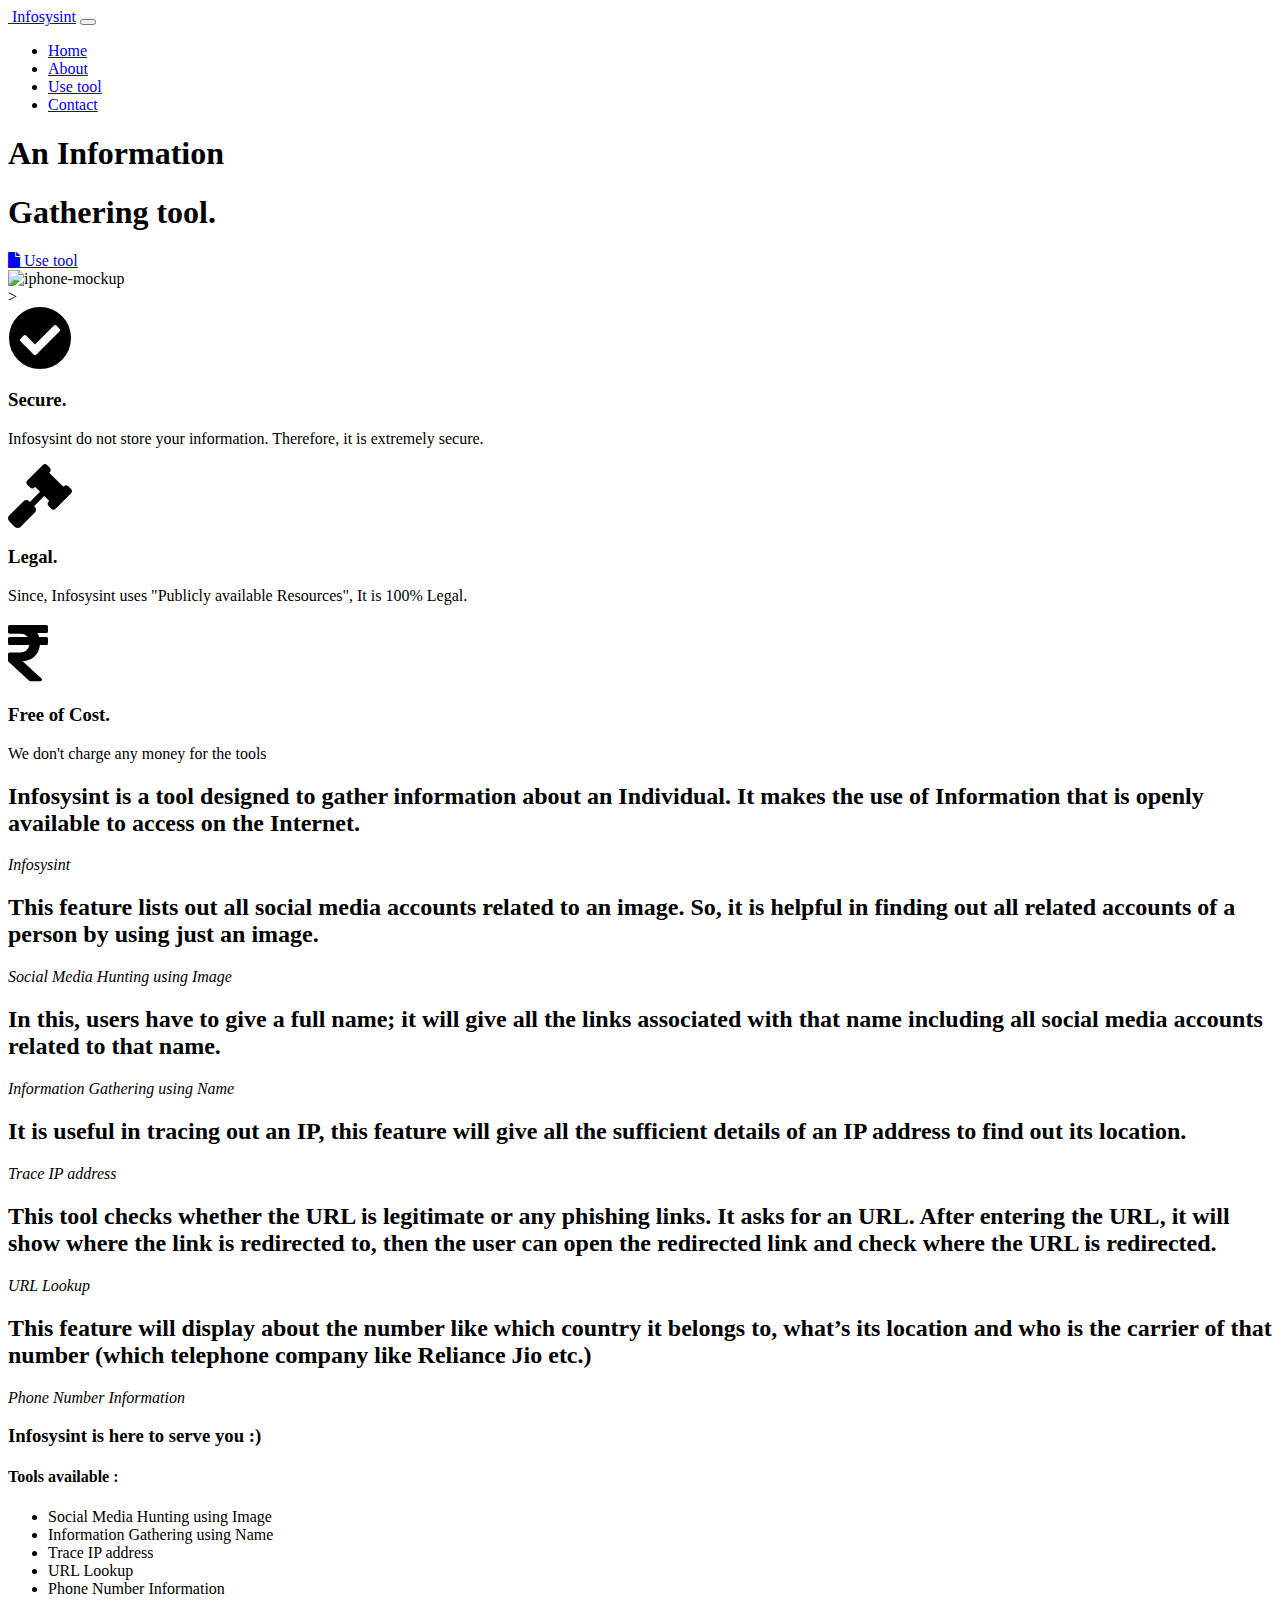
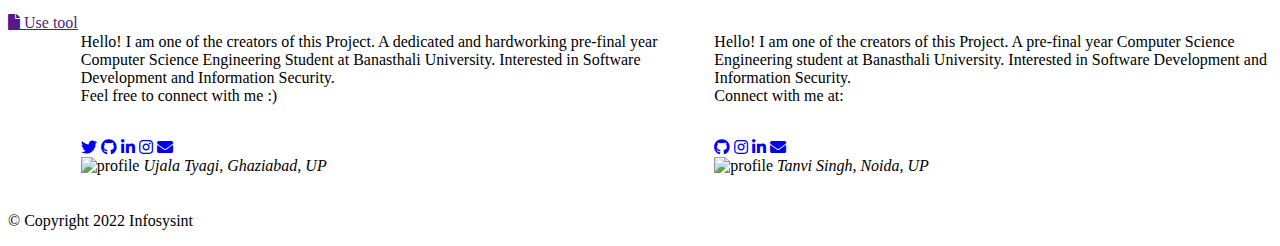
==== interface/index.html @ 66749d80 "Add files via upload" ====
<!DOCTYPE html>
<html>

<head>
  <meta charset="utf-8">
  <title>Infosysint</title>

  <!-- bootstrap -->
  <link rel="stylesheet" href="https://cdn.jsdelivr.net/npm/bootstrap@4.6.0/dist/css/bootstrap.min.css" integrity="sha384-B0vP5xmATw1+K9KRQjQERJvTumQW0nPEzvF6L/Z6nronJ3oUOFUFpCjEUQouq2+l" crossorigin="anonymous">
  <script src="https://code.jquery.com/jquery-3.5.1.slim.min.js" integrity="sha384-DfXdz2htPH0lsSSs5nCTpuj/zy4C+OGpamoFVy38MVBnE+IbbVYUew+OrCXaRkfj" crossorigin="anonymous"></script>
 <script src="https://cdn.jsdelivr.net/npm/bootstrap@4.6.0/dist/js/bootstrap.bundle.min.js" integrity="sha384-Piv4xVNRyMGpqkS2by6br4gNJ7DXjqk09RmUpJ8jgGtD7zP9yug3goQfGII0yAns" crossorigin="anonymous"></script>


  <!-- font awesome for icons -->
  <link href="https://cdnjs.cloudflare.com/ajax/libs/font-awesome/5.11.2/css/all.min.css" rel="stylesheet">

  <!-- google fonts -->
  <link href="https://fonts.googleapis.com/css2?family=Montserrat:wght@100&family=Ubuntu:wght@300&display=swap" rel="stylesheet">
  <link rel="stylesheet" href="css/styles.css">
</head>

<body>

  <section id="title" class="coloured">
    <div class="container-fluid">
    <!-- Nav Bar  -->
    <nav class="navbar navbar-expand-lg navbar-dark">
  <a class="navbar-brand" href="#"><img class="logo" src="images/logo.png" alt=""> Infosysint</a>
  <button class="navbar-toggler" type="button" data-toggle="collapse" data-target="#navbarSupportedContent" aria-controls="navbarSupportedContent" aria-expanded="false" aria-label="Toggle navigation">
    <span class="navbar-toggler-icon"></span>
  </button>

  <div class="collapse navbar-collapse" id="navbarSupportedContent">
    <ul class="navbar-nav ml-auto">
      <li class="nav-item">
        <a class="nav-link active" href="#">Home</a> <span class="sr-only">(current)</span>
      </li>
      <li class="nav-item">
        <a class="nav-link" href="#about">About</a>
      </li>
      <li class="nav-item">
        <a class="nav-link" href="#use">Use tool</a>
      </li>
      <li class="nav-item">
        <a class="nav-link" href="#contact">Contact</a>
      </li>
    </ul>

  </div>
</nav>

    <!-- Title -->


    <div class="row">

    <div class="col lg-6">
      <h1 class="big-heading">An Information</h1>
      <h1 class="big-heading">Gathering tool.</h1>
      <a class="btn btn-dark btn-lg download-button" href="_______"><i class="fas fa-file"></i> Use tool</a>
      <!-- <button type="button" class="btn btn-dark btn-lg download-button"><i class="fas fa-shopping-bag"></i> Shop</button> -->
      <!-- <button type="button" class="btn btn-outline-light btn-lg download-button"><i class="fab fa-google-play"></i> Download</button> -->
    </div>
    <div class= "col-lg-6">
      <img class="title-image" src="images/image.jpg" alt="iphone-mockup">
    </div>
  </div>
</div>

</section>


  <!-- Features -->

  <section id="features" class="no-color">>
  <div class="container-fluid">
  <div class="row">

  <div class="feature-box col-lg-4">
    <i class="fas fa-check-circle fa-4x icon"></i>
    <h3 class="feature">Secure.</h3>
    <p class="point">Infosysint do not store your information. Therefore, it is extremely secure.</p>
  </div>

  <div class="feature-box col-lg-4">
    <i class="fas fa-gavel fa-4x icon"></i>
    <h3 class="feature">Legal.</h3>
    <p class="point">Since, Infosysint uses "Publicly available Resources", It is 100% Legal.</p>
  </div>

  <div class="feature-box col-lg-4">
    <i class="fas fa-rupee-sign fa-4x icon"></i>
    <h3 class="feature">Free of Cost.</h3>
    <p class="point">We don't charge any money for the tools</p>
  </div>

  </div>
</div>

  </section>


  <!-- Testimonials -->

  <section id="about" class="coloured">

    <div id="testimonial-carousel" class="carousel slide" data-ride="false">

      <!-- <ol class="carousel-indicators">
    <li data-target="#testimonial-carousel" data-slide-to="0" class="active"></li>
    <li data-target="#testimonial-carousel" data-slide-to="1"></li>
    <li data-target="#testimonial-carousel" data-slide-to="2"></li>
  </ol> -->

  <div class="carousel-inner">
    <div class="carousel-item active container-fluid">
      <h2  class="testimonial-text">Infosysint is a tool designed to gather information about an Individual.
         It makes the use of Information that is openly available to access on the Internet.</h2>
      <em>Infosysint</em>
    </div>
    <div class="carousel-item container-fluid">
      <h2 class="testimonial-text">This feature lists out all social media accounts related to an image. So, it is helpful in finding out all related accounts of a person by using just an image.
      </h2>
        <!-- First feature -->
        <em>Social Media Hunting using Image</em>
    </div>
    <div class="carousel-item container-fluid">
      <h2 class="testimonial-text">In this, users have to give a full name; it will give all the links associated with that name including all social media accounts related to that name.
      </h2>
      <!-- Second feature -->
      <em>Information Gathering using Name</em>
    </div>
    <div class="carousel-item container-fluid">
      <h2 class="testimonial-text">It is useful in tracing out an IP, this feature will give all the sufficient details of an IP address to find out its location.
      </h2>
      <!-- Third feature -->
        <em>Trace IP address</em>
    </div>
    <div class="carousel-item container-fluid">
      <h2 class="testimonial-text">This tool checks whether the URL is legitimate or any phishing links. It asks for an URL. After entering the URL, it will show where the link is redirected to, then the user can open the redirected link and check where the URL is redirected.
      </h2>
      <!-- Fourth feature -->
      <em>URL Lookup</em>
    </div>
    <div class="carousel-item container-fluid">
      <h2 class="testimonial-text">This feature will display about the number like which country it belongs to, what’s its location and who is the carrier of that number (which telephone company like Reliance Jio etc.)
      </h2>
      <!-- Fifth feature -->
      <em>Phone Number Information</em>
    </div>
  </div>
  <a class="carousel-control-prev" href="#testimonial-carousel" role="button" data-slide="prev">
    <span class="carousel-control-prev-icon" aria-hidden="true"></span>
    <span class="sr-only">Previous</span>
  </a>
  <a class="carousel-control-next" href="#testimonial-carousel" role="button" data-slide="next">
    <span class="carousel-control-next-icon" aria-hidden="true"></span>
    <span class="sr-only">Next</span>
  </a>
</div>
  </section>



  <!-- Call to Action -->

  <section id="use" class="coloured">

<div class="container-fluid">
    <h3 class="big-heading">Infosysint is here to serve you :)</h3>
    <h4 class = "small-heading">Tools available :</h4>
    <ul class = "points">
      <li>Social Media Hunting using Image</li>
      <li>Information Gathering using Name</li>
      <li>Trace IP address</li>
      <li>URL Lookup</li>
      <li>Phone Number Information</li>
    </ul>
    <a class="btn btn-dark btn-lg download-button"  href="" style="float: left"><i class="fas fa-file" ></i> Use tool</a>
</div>
  </section>


  <section id="contact" class="no-color">
    <div class="container-fluid">
    <div class="row">
      <table>
        <tr>
          <td>
    <div class="feature-box col-lg-8">
      <p  class="contact-text">Hello! I am one of the creators of this Project.
        A dedicated and hardworking pre-final year Computer Science Engineering Student at Banasthali University.
         Interested in Software Development and Information Security.<br>
        Feel free to connect with me :)</p>
        <br>
        <a href="https://twitter.com/ujala_tyagi"><i class="fab fa-twitter fa-x ic"></i></a>
        <a href="https://github.com/UJALA-TYAGI" ><i class="fab fa-github fa-x ic"></i></a>
        <a href="https://www.linkedin.com/in/ujalatyagi2512/" ><i class="fab fa-linkedin-in fa-x ic"></i></a>
        <a href="https://www.instagram.com/_levioooooosa_/"><i class="fab fa-instagram fa-x ic"></i></a>
        <a href="mailto:ujalatyagi2512@gmail.com" target=""><i class="fas fa-envelope ic fa-x ic"></i></a>
        <br>
      <img class="testimonial-image" src="images/Ujala.jpg" alt="profile">
      <em>Ujala Tyagi, Ghaziabad, UP</em>
    </div>
    </td>
    <td>
    <!-- <div class="feature-box col-lg-8"> -->
      <p class="contact-text">Hello! I am one of the creators of this Project.
       A pre-final year Computer Science Engineering student at Banasthali University.
        Interested in Software Development and Information Security.<br>
      Connect with me at:</p>
      <br>
      <a href="https://github.com/TANVISINGH25" ><i class="fab fa-github fa-x ic"></i></a>
      <a href="https://www.instagram.com/tanvisingh____/"><i class="fab fa-instagram fa-x ic"></i></a>
      <a href="https://www.linkedin.com/in/tanvi-singh-a502bb1b6/" ><i class="fab fa-linkedin-in fa-x ic"></i></a>
      <a href="mailto:tanvisingh25102000@gmail.com" ><i class="fas fa-envelope ic fa-x ic"></i></a>
      <br>
     <img class="testimonial-image" src="images/TanviSingh.jpg" alt="profile">
     <em>Tanvi Singh, Noida, UP</em>
    <!-- </div> -->
    </td>
    </tr>
    </table>
    </div>
  </div>

  </section>

  <!-- Footer -->

  <footer id="footer">

    <div class="container-fluid">
      <img class = "footer-image"  src="images/banasthali.png" alt="">
      <p>© Copyright 2022 Infosysint</p>
    </div>
  </footer>


</body>

</html>
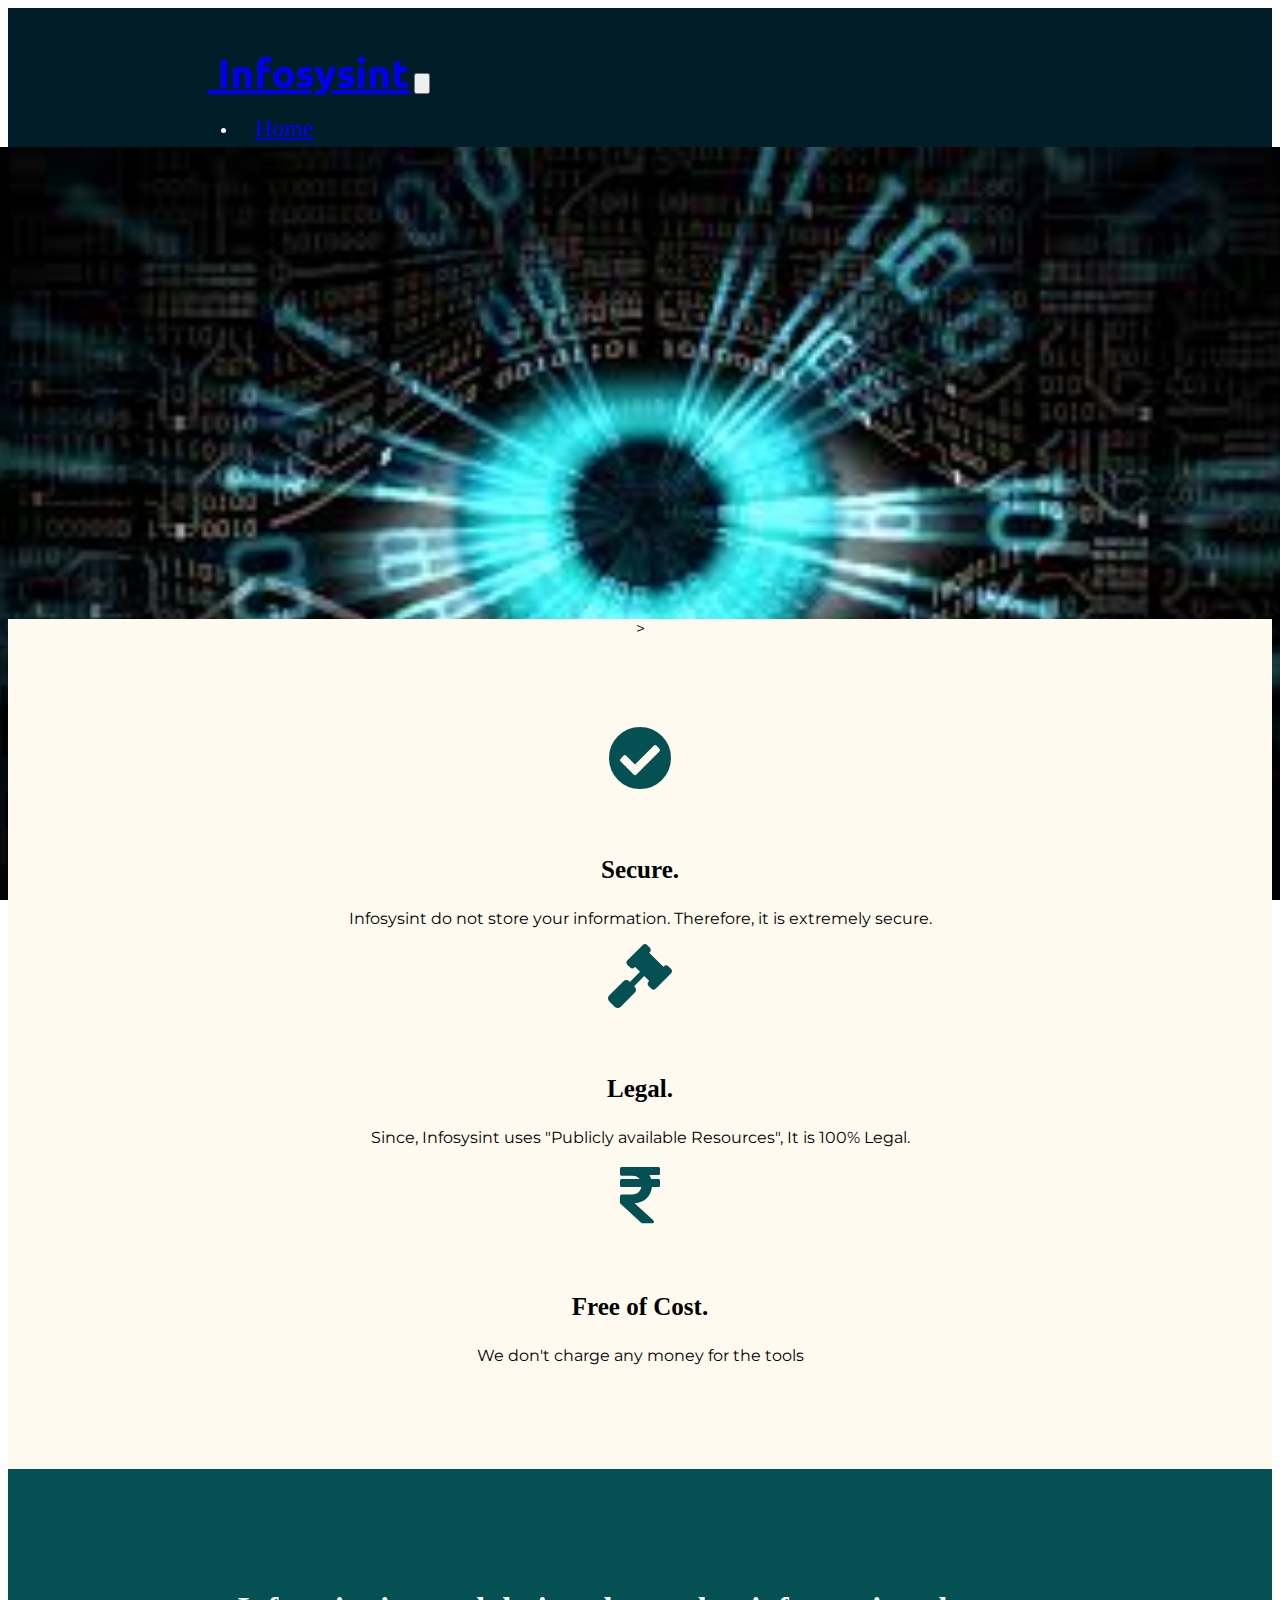
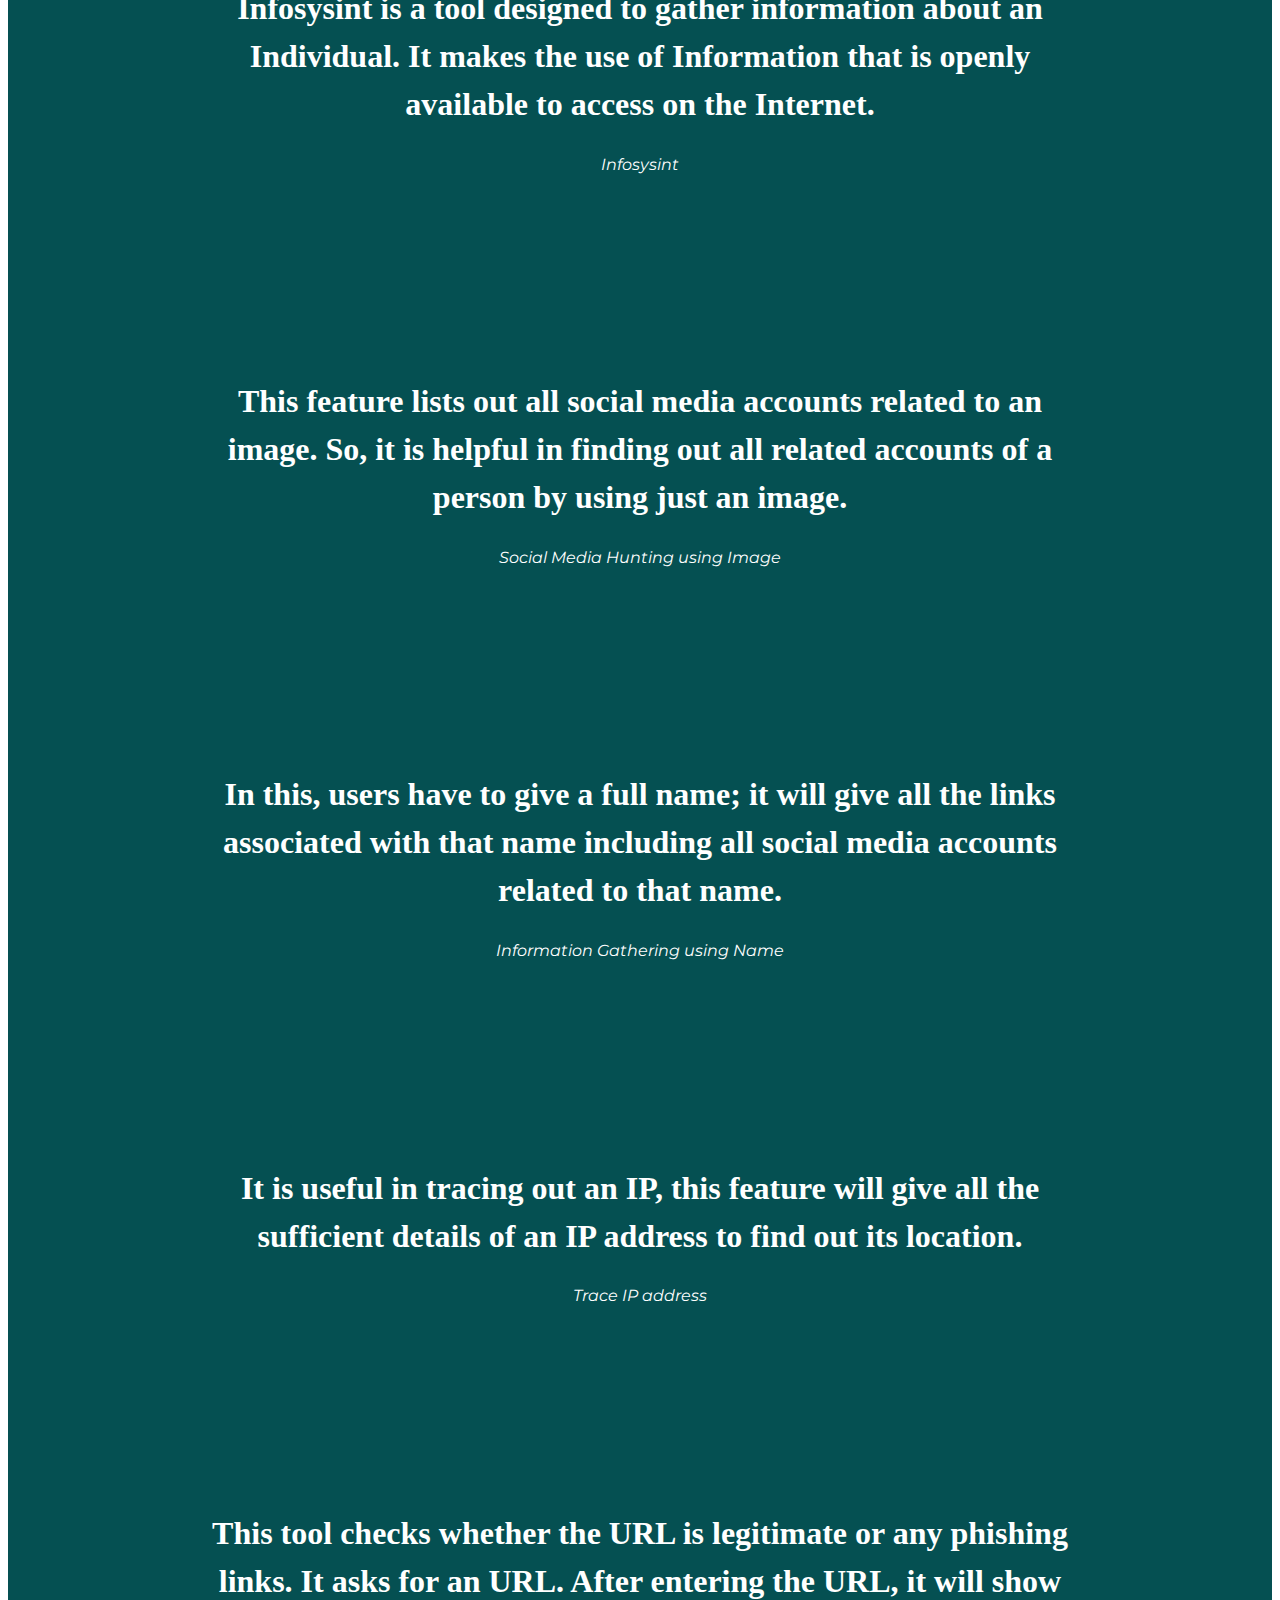
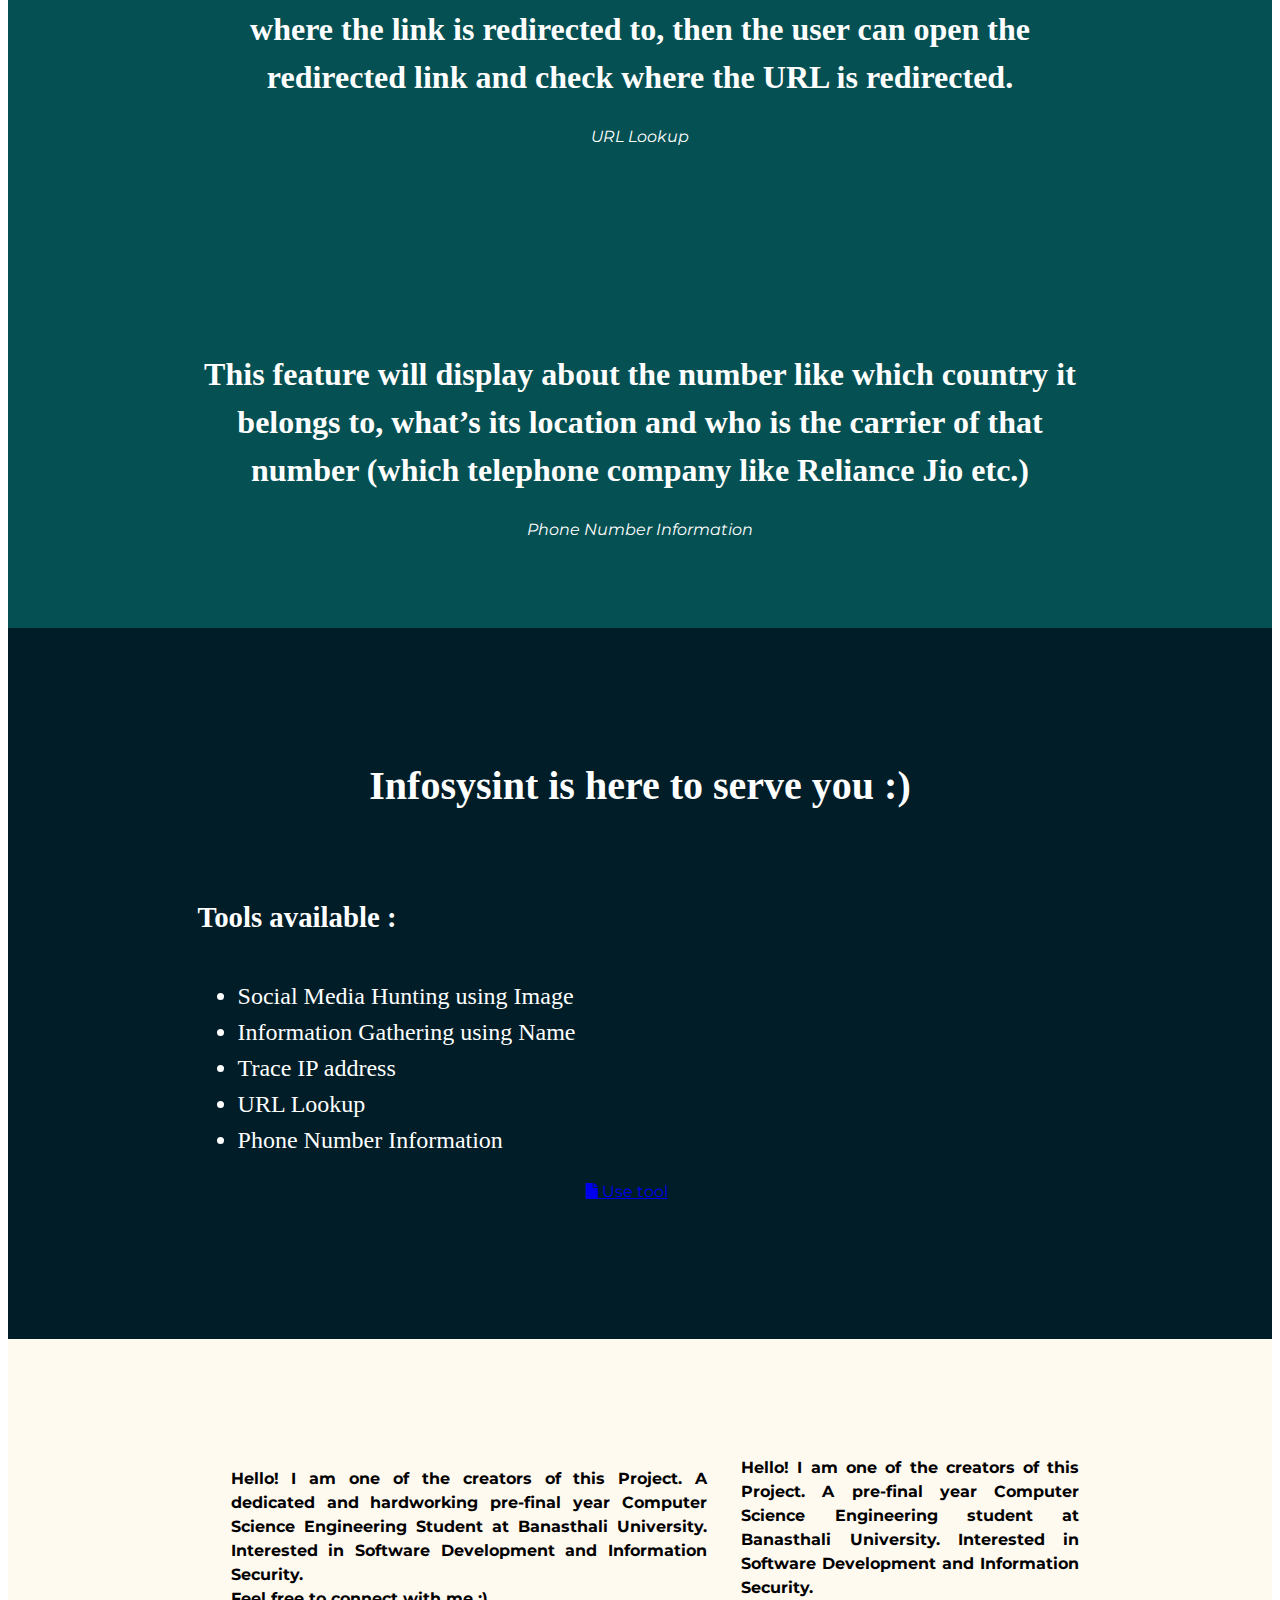
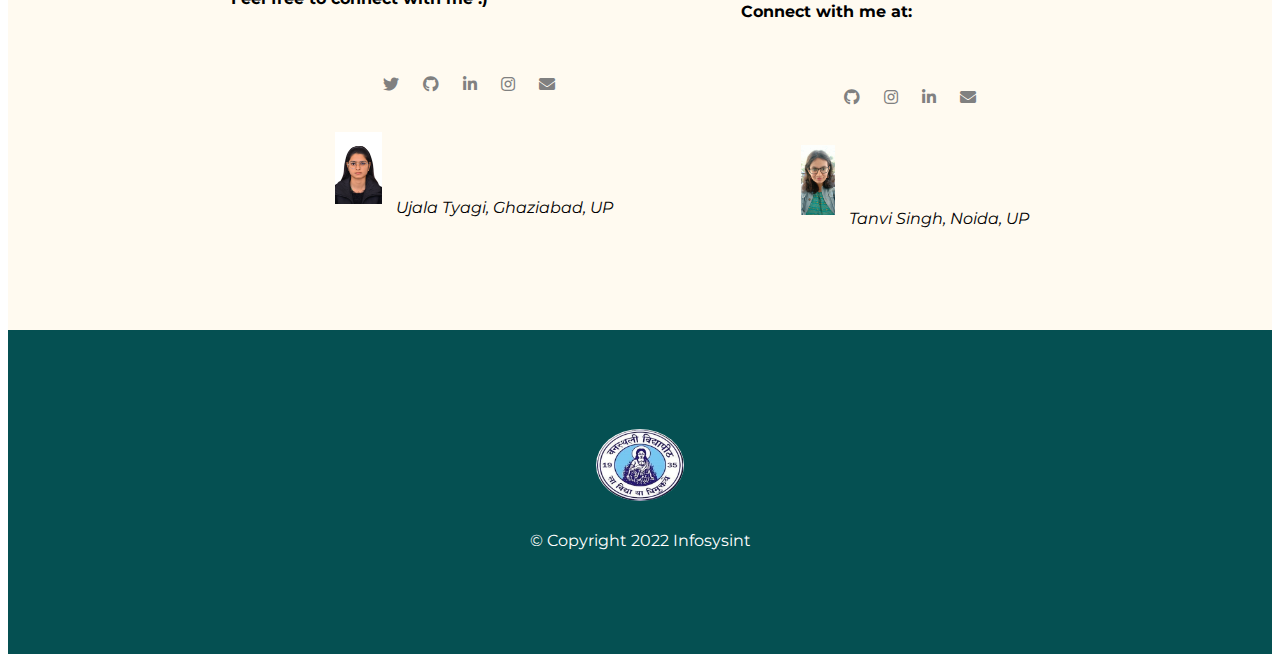
==== commit 8fd3095c: "Update index.html" ====
--- a/interface/index.html
+++ b/interface/index.html
@@ -58,8 +58,7 @@
       <h1 class="big-heading">An Information</h1>
       <h1 class="big-heading">Gathering tool.</h1>
       <a class="btn btn-dark btn-lg download-button" href="_______"><i class="fas fa-file"></i> Use tool</a>
-      <!-- <button type="button" class="btn btn-dark btn-lg download-button"><i class="fas fa-shopping-bag"></i> Shop</button> -->
-      <!-- <button type="button" class="btn btn-outline-light btn-lg download-button"><i class="fab fa-google-play"></i> Download</button> -->
+      <a class="btn btn-dark btn-lg download-button"  href="usetools/usetools.html"> <i class="fas fa-file" ></i> Use tool</a>
     </div>
     <div class= "col-lg-6">
       <img class="title-image" src="images/image.jpg" alt="iphone-mockup">
@@ -176,7 +175,7 @@
       <li>URL Lookup</li>
       <li>Phone Number Information</li>
     </ul>
-    <a class="btn btn-dark btn-lg download-button"  href="" style="float: left"><i class="fas fa-file" ></i> Use tool</a>
+    <a class="btn btn-dark btn-lg download-button"  href="usetools/usetools.html"> <i class="fas fa-file" ></i> Use tool</a>
 </div>
   </section>
 
--- a/interface/css/styles.css
+++ b/interface/css/styles.css
@@ -0,0 +1,262 @@
+body{
+  font-family: "Montserrat";
+  text-align: center;
+}
+
+h1,h2{
+  font-family: "Montserrat-Black";
+}
+table{
+  padding: 10px 0 10px 0;
+}
+
+.big-heading{
+  font-family: "Montserrat-Bold";
+  font-weight: bold;
+  color: white;
+  font-size: 2.5rem;
+  line-height: 1.5;
+}
+
+.small-heading{
+  font-family: "Montserrat-Bold";
+  color: white;
+  font-size: 1.8rem;
+  line-height: 1.5;
+  text-align: left;
+  padding-top: 40px;
+}
+/* .section-heading{
+  font-size: 3rem;
+  line-height: 1.5;
+} */
+
+.container-fluid{
+  padding: 7% 15%;
+}
+
+.logo{
+  width: 15%;
+  border-radius: 100%;
+  margin-left: 10px;
+}
+
+
+.navbar{
+  padding:0 0 4.5rem;
+}
+
+.navbar-brand{
+  font-family: "Ubuntu";
+  font-size: 2.5rem;
+  font-weight: bold;
+}
+
+.nav-item{
+  padding: 0 18px;
+}
+
+.nav-link{
+  font-size: 1.5rem;
+  font-family: "Montserrat-Light";
+}
+
+.coloured{
+    background-color: #001d28;
+    color: #fff;
+}
+
+.no-color{
+    /* background-color: #EEEEEE; */
+    background-color: #FFFAF0;
+
+}
+
+#title .container-fluid{
+  padding-top: 3%;
+  text-align: left;
+}
+
+
+.download-button{
+  margin: 5% 3% 5% 0%;
+}
+
+.title-image{
+  width: 105%;
+  /* transform: rotate(25deg); */
+  position: absolute;
+  right: -3%;
+  bottom: 0.02px;
+}
+
+
+#features{
+
+  position: relative;
+  /* even if we don't mention z-index here, the image will be on top
+  z-index: 1; */
+}
+
+.feature{
+  font-family: "Montserrat-Bold";
+  font-weight: bold;
+  font-size: 25px;
+  color: black;
+}
+
+/* .points{
+  color:#2F4F4F;
+  color: inherit;
+} */
+
+
+.feature-box{
+  padding: 0 30px ;
+  text-align: center;
+}
+
+.icon{
+  color: #055052;
+  margin-bottom: 5%;
+  size:30px;
+}
+
+.icon:hover{
+  color:  #001d28;
+}
+
+
+#about{
+  background-color: #055052;
+}
+
+.testimonial-image{
+  width: 10%;
+  border-radius: 0%;
+  margin: 10px;
+}
+
+.testimonial-text{
+  font-weight: bold;
+  line-height: 1.5;
+  font-size: 2rem;
+}
+.contact-text{
+  font-weight: bold;
+  text-align: justify;
+  line-height: 1.5;
+  font-size: 1rem;
+}
+
+#use{
+  padding-bottom: 50px;
+}
+
+.points{
+  font-family: "Montserrat-Bold";
+  color: white;
+  font-size: 1.5rem;
+  line-height: 1.5;
+  text-align: left;
+}
+
+.ic{
+  color:grey;
+  padding: 30px 10px;
+}
+
+
+.cta-button{
+    margin: 5% 3% 5% 0;
+}
+
+#footer {
+  background-color: #055052;
+  color: white;
+}
+
+.footer-image{
+  width: 10%;
+  border-radius: 100%;
+  margin: 10px;
+}
+
+@media (max-width:1028px) {
+  .title-image{
+    width: 80%;
+    margin-top: 50px;
+    position: static;
+    transform: rotate(0);
+  }
+  .row{
+    text-align: center;
+  }
+
+  .logo{
+    object-fit: cover;
+    width: 40%;
+    margin-bottom: 40px;
+    margin-right: 30px;
+    margin-left: 0;
+  }
+  .navbar-brand{
+    font-size: 6rem;
+    margin-bottom: 40px;
+    margin-right: 10px;
+
+  }
+
+
+  .footer-image{
+    width: 25%;
+  }
+
+  .big-heading{
+    font-size: 7rem;
+  }
+
+  .container-fluid{
+    padding: 15% 5%;
+  }
+
+  .download-button{
+    font-size: 60px;
+
+  }
+
+  .feature{
+    font-size: 60px;
+    color: black;
+  }
+
+  p{
+    font-size: 40px;
+  }
+  .icon{
+    size: 60px;
+    margin-bottom: 5%;
+  }
+  .feature-box{
+    margin-bottom: 40px;
+  }
+
+  .testimonial-image{
+    width: 30%;
+    border-radius: 100%;
+    margin: 20px;
+  }
+
+  .testimonial-text{
+    /* font-weight: bold; */
+    line-height: 1.5;
+    font-size: 2.5rem;
+    margin-bottom: 40px;
+  }
+  .name{
+    font-size: 30px;
+  }
+
+  .navbar-toggler-icon{
+  padding: 30px !important;
+ }
